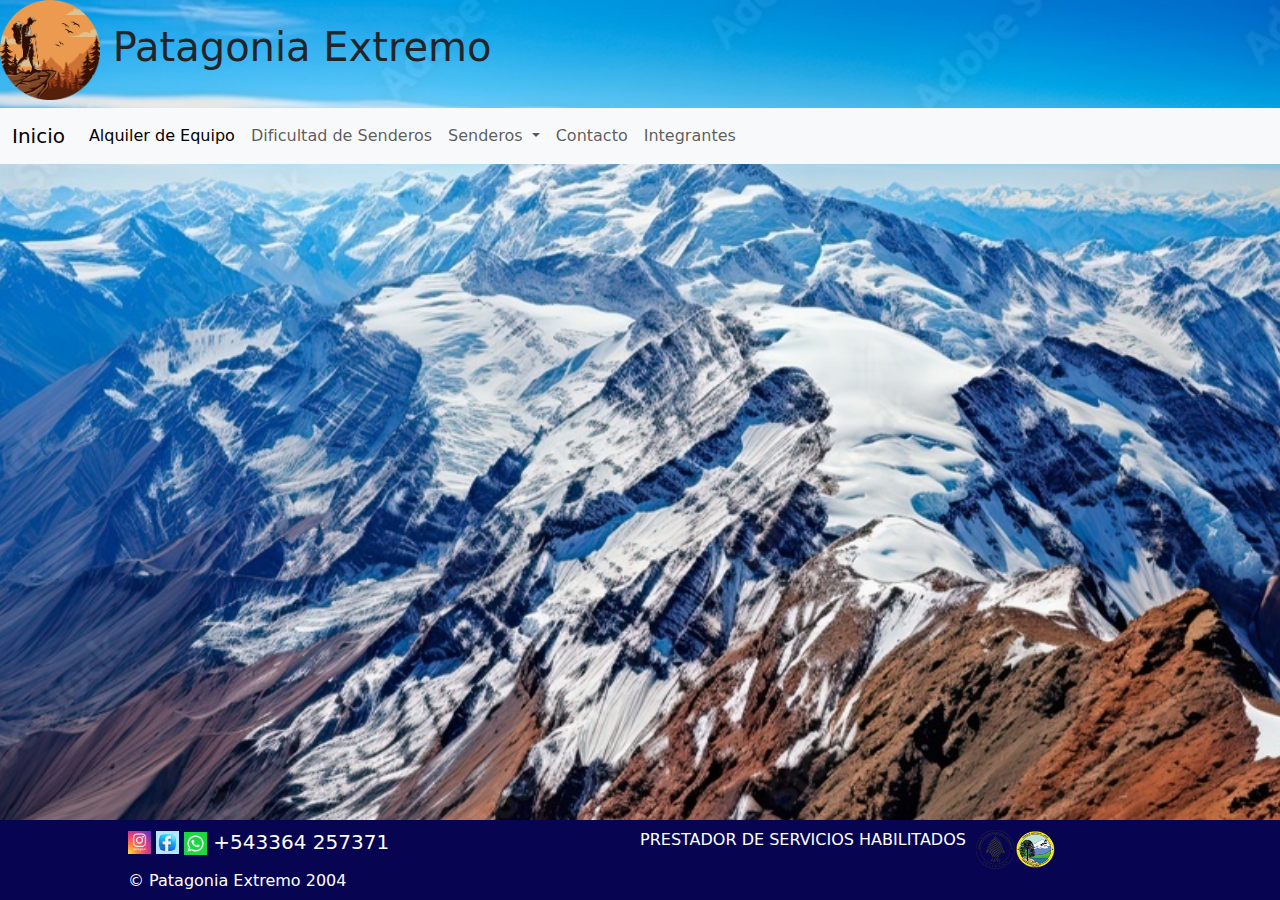
==== index.html @ a7b15eca "primero" ====
<!DOCTYPE html>
<html lang="es">
<head>
    <meta charset="UTF-8">
    <meta name="viewport" content="width=device-width, initial-scale=1.0">
    <title>Patagonia Extremo Trekking</title>
    <link rel="stylesheet" href="mystylo.css">
    <link href="https://cdn.jsdelivr.net/npm/bootstrap@5.3.3/dist/css/bootstrap.min.css" rel="stylesheet" integrity="sha384-QWTKZyjpPEjISv5WaRU9OFeRpok6YctnYmDr5pNlyT2bRjXh0JMhjY6hW+ALEwIH" crossorigin="anonymous">
   
  </head>
<body class="principal">
    <header class="header">

        <h1>
            <img src="./gf.webp" width="100" alt="logo montaña">
            Patagonia Extremo
        </h1>

        <nav class="navbar navbar-expand-lg bg-body-tertiary" >
            <div class="container-fluid">
              <a class="navbar-brand" href="./index.html">Inicio</a>
              <button class="navbar-toggler" type="button" data-bs-toggle="collapse" data-bs-target="#navbarSupportedContent" aria-controls="navbarSupportedContent" aria-expanded="false" aria-label="Toggle navigation">
                <span class="navbar-toggler-icon"></span>
              </button>
              <div class="collapse navbar-collapse" id="navbarSupportedContent">
                <ul class="navbar-nav me-auto mb-2 mb-lg-0">
                  <li class="nav-item">
                    <a class="nav-link active" aria-current="page" href="./Alquilerequipo.html">Alquiler de Equipo</a>
                  </li>
                  <li class="nav-item">
                    <a class="nav-link" href="./Dificultadsendero.html">Dificultad de Senderos</a>
                  </li>
                  <li class="nav-item dropdown">
                    <a class="nav-link dropdown-toggle" href="#" role="button" data-bs-toggle="dropdown" aria-expanded="false">
                      Senderos
                    </a>
                    <ul class="dropdown-menu">
                      <li><a class="dropdown-item" href="./Volcan Lanin.html">Volcán Lanin</a></li>
                      <li><a class="dropdown-item" href="./Volcan Tromen.html">Volcán Tromen</a></li>
                      <li><hr class="dropdown-divider"></li>
                      <li><a class="dropdown-item" href="./Volcan Domuyo.html">Volcán Domuyo</a></li>
                    </ul>
                  </li>
                  <li class="nav-item">
                    <a class="nav-link" href="./Contacto.html" >Contacto</a>
                  </li>
                  <li class="nav-item">
                    <a class="nav-link" href="./Integrantes.html" >Integrantes</a>
                  </li>
                </ul>
              
              </div>
            </div>
          </nav>
    </header>
    
    <footer class="footer">

      <div class="div1footer">
          <div > <a href="https://www.instagram.com/"><img src="./instagram.jpg"  width="23px" alt="logo-instagram"></a>
              
          </div>

          <div>
              <a href="https://www.facebook.com/"><img src="./facebook.jpg" width="23px" alt="logo-facebook"></a>
              
          </div>

          <div >
              <h5>
                   <img src="./whatsapplogo.png" width="23px" alt="logo-whatsapp">
              +543364 257371
          </h5>
         
          </div>
          
          
      </div>

      <div class="resolucion-PN">
         
         
          <H6>PRESTADOR DE SERVICIOS HABILITADOS</H6>
          <img src="./logos-parques-chico.png" width="80" alt="logo parques nacionales">
          
          
      </div>
      <div><p class="derecho">© Patagonia Extremo 2004</p></div>
      
  </footer>

    
  
    <script src="https://cdn.jsdelivr.net/npm/bootstrap@5.3.3/dist/js/bootstrap.bundle.min.js" integrity="sha384-YvpcrYf0tY3lHB60NNkmXc5s9fDVZLESaAA55NDzOxhy9GkcIdslK1eN7N6jIeHz" crossorigin="anonymous"></script>
    <script src="./javascripts.js"></script>
  </body>
</html>
---- mystylo.css ----
body {
    background-image: url(./montañafondo.jpg);
    background-size:cover;
    background-repeat: no-repeat;
    background-position: center center ;
    background-attachment: fixed;
    position: relative;
    min-height: 100vh;
    padding-bottom: 90px;
   
}

/*Alquiler de equipo*/
.titulo-alquiler{
  color: #ffffff;
    
}
.contactoref{
    color: rgb(247, 2, 2);
    font-weight: bold;
    font-style: oblique;
    
}

.contenedor-productos {
    margin-top: 10px;
    display: flex;
    flex-wrap: wrap;
    justify-content: space-evenly;

}
.info-productos{
    text-align: center;
    justify-content: center;
    padding: 5px;
}

.contenedor-productos img {
   width: 200px; 
    height: 200px;
   
    
}
.productos {
    border-radius: 10px;
    
    margin: 10px;

}
.productos:hover {
    box-shadow: 0 20px 40px rgba(12, 7, 107, 0.4);
    background-color: blue;
}
.lista {
    list-style: none;
    display: flex;
   gap: 30px;
   justify-content: center;
   color: white;
   background-color:#ffedb5;
}


/* tabla dificultad de sendero*/
.titulotabla{
    margin-top: 30px;
    font-size:x-large;
    font-style: oblique;
   display: inline-block;
   font-weight:400;
    
    color: white;
    background-color:rgb(9, 26, 83);
    margin-bottom: 10px;
}
.tabla {
    background-color: rgb(9, 26, 83);
    border-color: rgb(19, 6, 87);
    border-style:inset ;
    color: beige;
    
}

/*Contacto*/

.formulario{
background-color: rgb(9, 26, 83);
width: 50%;
color: white;
margin: 10px;
font-style: oblique;
}


/*footer*/

.footer {
    display: grid;
    grid-template-columns: 1fr 1fr;
    background-color:rgb(7, 5, 82) ;
    padding: 10px 10%;
    color: white;
    position: absolute;
    bottom: 0;
  width: 100%;
  height: 80px;
    
}
.div1footer{
   gap: 5px;
   display: flex;
}
.resolucion-PN {
    display: flex;
    gap: 10px;
       
}

.derecho{
    margin-bottom: 0px;
   

}
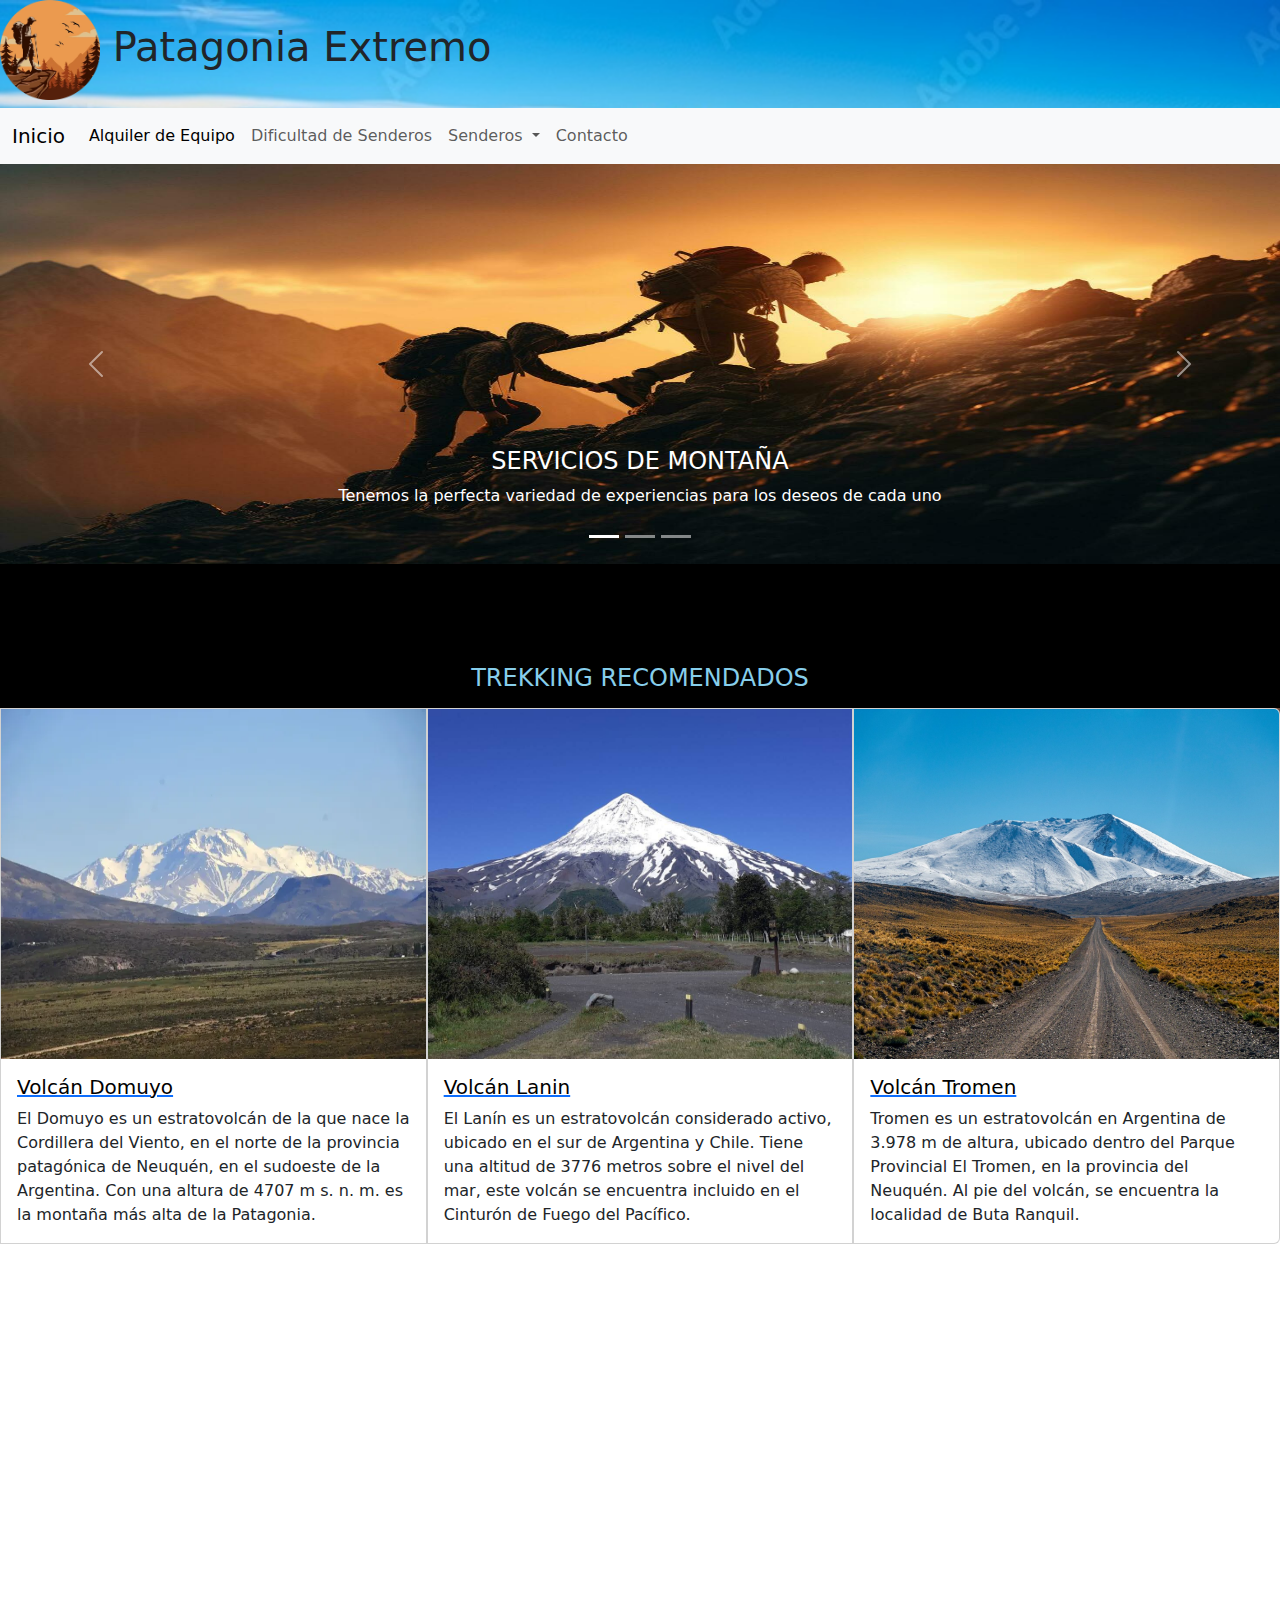
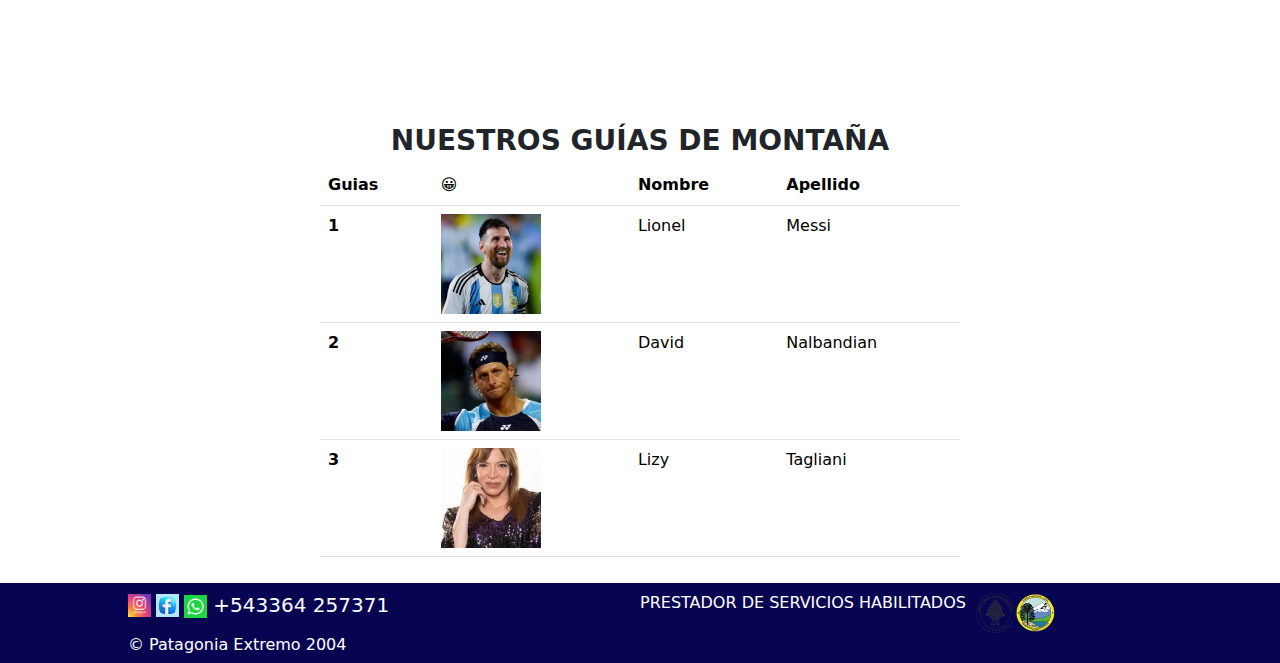
==== commit 79229cf2: "Trabajo final actualizacion" ====
--- a/index.html
+++ b/index.html
@@ -5,8 +5,9 @@
     <meta name="viewport" content="width=device-width, initial-scale=1.0">
     <title>Patagonia Extremo Trekking</title>
     <link rel="stylesheet" href="mystylo.css">
+    <script src="./javascripts.js"></script>
     <link href="https://cdn.jsdelivr.net/npm/bootstrap@5.3.3/dist/css/bootstrap.min.css" rel="stylesheet" integrity="sha384-QWTKZyjpPEjISv5WaRU9OFeRpok6YctnYmDr5pNlyT2bRjXh0JMhjY6hW+ALEwIH" crossorigin="anonymous">
-   
+    
   </head>
 <body class="principal">
     <header class="header">
@@ -44,15 +45,119 @@
                   <li class="nav-item">
                     <a class="nav-link" href="./Contacto.html" >Contacto</a>
                   </li>
-                  <li class="nav-item">
-                    <a class="nav-link" href="./Integrantes.html" >Integrantes</a>
-                  </li>
+                  
                 </ul>
               
               </div>
             </div>
           </nav>
     </header>
+    <main>
+      <div class="carro">
+        <div id="carouselExampleCaptions" class="carousel slide">
+          <div class="carousel-indicators">
+            <button type="button" data-bs-target="#carouselExampleCaptions" data-bs-slide-to="0" class="active" aria-current="true" aria-label="Slide 1"></button>
+            <button type="button" data-bs-target="#carouselExampleCaptions" data-bs-slide-to="1" aria-label="Slide 2"></button>
+            <button type="button" data-bs-target="#carouselExampleCaptions" data-bs-slide-to="2" aria-label="Slide 3"></button>
+          </div>
+          <div class="carousel-inner">
+            <div class="carousel-item active">
+              <img src="./imagenes/carro01.jpg" class="d-block w-100" alt="...">
+              <div class="carousel-caption d-none d-md-block">
+                <h4>SERVICIOS DE MONTAÑA</h4>
+                <p>Tenemos la perfecta variedad de experiencias para los deseos de cada uno</p>
+              </div>
+            </div>
+            <div class="carousel-item">
+              <img src="./imagenes/climbing gear.jpg" class="d-block w-100" alt="...">
+              <div class="carousel-caption d-none d-md-block">
+                <h4>ALQUILER EQUIPO DE MONTAÑA</h4>
+                <p>Todo lo necesario para tu aventura</p>
+              </div>
+            </div>
+            
+          </div>
+          <button class="carousel-control-prev" type="button" data-bs-target="#carouselExampleCaptions" data-bs-slide="prev">
+            <span class="carousel-control-prev-icon" aria-hidden="true"></span>
+            <span class="visually-hidden">Previous</span>
+          </button>
+          <button class="carousel-control-next" type="button" data-bs-target="#carouselExampleCaptions" data-bs-slide="next">
+            <span class="carousel-control-next-icon" aria-hidden="true"></span>
+            <span class="visually-hidden">Next</span>
+          </button>
+        </div>
+    </div>
+
+    
+      <section class="recomendacionin" >
+        <h4> TREKKING RECOMENDADOS</h4>
+        <div class="card-group">
+          <a href="./Volcan Domuyo.html"> <div class="card">
+             <img src="./imagenes/domuyo.webp" class="card-img-top" alt="domuyo">
+            <div class="card-body">
+             <h5 class="card-title" >Volcán Domuyo</h5></a>
+              <p class="card-text">El Domuyo es un estratovolcán​ de la que nace la Cordillera del Viento, en el norte de la provincia patagónica de Neuquén, en el sudoeste de la Argentina. Con una altura de 4707 m s. n. m. es la montaña más alta de la Patagonia.</p>
+              
+            </div>
+          </div>
+          <a href="./Volcan Lanin.html"><div class="card">
+            <img src="./imagenes/lanin.jpeg" class="card-img-top" alt="...">
+            <div class="card-body">
+              <h5 class="card-title">Volcán Lanin</h5> </a>
+              <p class="card-text">El Lanín  es un estratovolcán considerado activo, ubicado en el sur de Argentina y Chile. Tiene una altitud de 3776 metros sobre el nivel del mar, este volcán se encuentra incluido en el Cinturón de Fuego del Pacífico.</p>
+           
+            </div>
+          </div>
+          <a href="./Volcan Tromen.html"><div class="card">
+            <img src="./imagenes/volcan tromen.jpg" class="card-img-top" alt="...">
+            <div class="card-body">
+              <h5 class="card-title">Volcán Tromen</h5></a>
+              <p class="card-text">Tromen es un estratovolcán en Argentina de 3.978 m de altura, ubicado dentro del Parque Provincial El Tromen, en la provincia del Neuquén. Al pie del volcán, se encuentra la localidad de Buta Ranquil.</p>
+            
+            </div>
+          </div>
+        </div>
+      </section>
+      <section class="video">
+        <iframe width="640" height="360" src="https://www.youtube.com/embed/UY0YHlNCTNQ" title="Paulo Coelho ¡Elige la montaña que quieres subir! Motivación" frameborder="0" allow="accelerometer; autoplay; clipboard-write; encrypted-media; gyroscope; picture-in-picture; web-share" referrerpolicy="strict-origin-when-cross-origin" allowfullscreen></iframe>
+      </section>
+
+      <center><h3 class="titletab">NUESTROS GUÍAS DE MONTAÑA</h3>
+      <section class="integrantestab">
+        
+        <table class="table">
+          <thead>
+            <tr>
+              <th scope="col">Guias</th>
+              <th scope="col">😀</th>
+              <th scope="col">Nombre</th>
+              <th scope="col">Apellido</th>
+            </tr>
+          </thead>
+          <tbody>
+            <tr>
+              <th scope="row">1</th>
+              <td><img src="./imagenes/lio.avif" alt="" srcset=""></td>
+              <td>Lionel</td>
+              <td>Messi</td>
+            </tr>
+            <tr>
+              <th scope="row">2</th>
+              <td><img src="./imagenes/davidn.webp" alt="" srcset=""></td>
+              <td>David</td>
+              <td>Nalbandian</td>
+            </tr>
+            <tr>
+              <th scope="row">3</th>
+              <td ><img src="./imagenes/lizy.webp" alt="" srcset=""></td>
+              <td>Lizy</td>
+              <td>Tagliani</td>
+            </tr>
+          </tbody>
+        </table>
+      </section>
+    </center>
+    </main>
     
     <footer class="footer">
 
@@ -92,6 +197,6 @@
     
   
     <script src="https://cdn.jsdelivr.net/npm/bootstrap@5.3.3/dist/js/bootstrap.bundle.min.js" integrity="sha384-YvpcrYf0tY3lHB60NNkmXc5s9fDVZLESaAA55NDzOxhy9GkcIdslK1eN7N6jIeHz" crossorigin="anonymous"></script>
-    <script src="./javascripts.js"></script>
+    
   </body>
 </html>--- a/mystylo.css
+++ b/mystylo.css
@@ -10,6 +10,49 @@
    
 }
 
+
+.carro img{
+    height: 400px;
+    
+
+    width: 242px;
+    
+}
+.recomendacionin H4{ 
+    display: flex;
+    justify-content: center;
+    padding: 100px 0px 15px 0px;
+    background-color: black;
+    color: skyblue;
+    margin: 0;
+
+
+}
+.recomendacionin h5{
+    color: black;
+   
+}
+.recomendacionin img{
+   height: 350px;
+}
+.video{
+    display: flex;
+    justify-content: center;
+    align-items: center;
+    margin: 60px 0px;
+}
+.integrantestab img{
+    height: 100px;
+ 
+}
+.titletab{
+    font-weight: 800;
+}
+.integrantestab {
+    
+ width: 50%;
+   
+}
 /*Alquiler de equipo*/
 .titulo-alquiler{
   color: #ffffff;
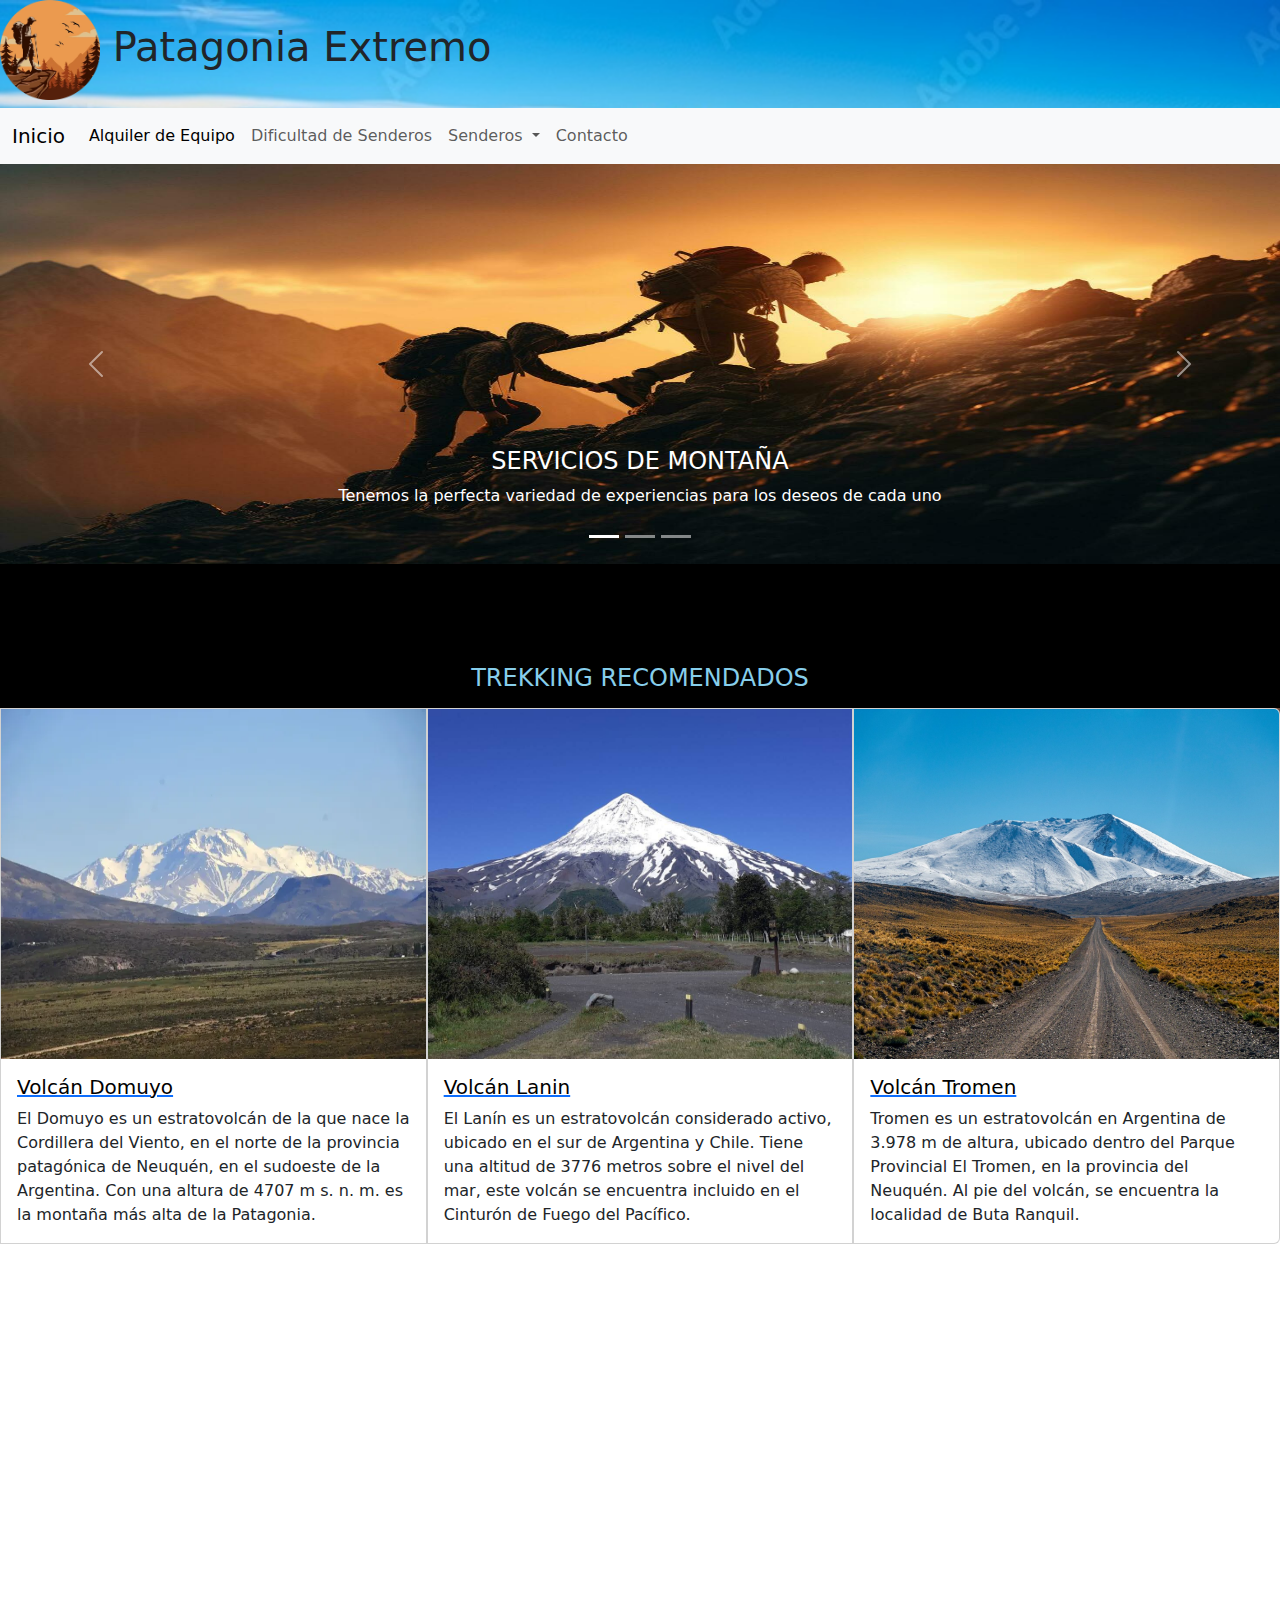
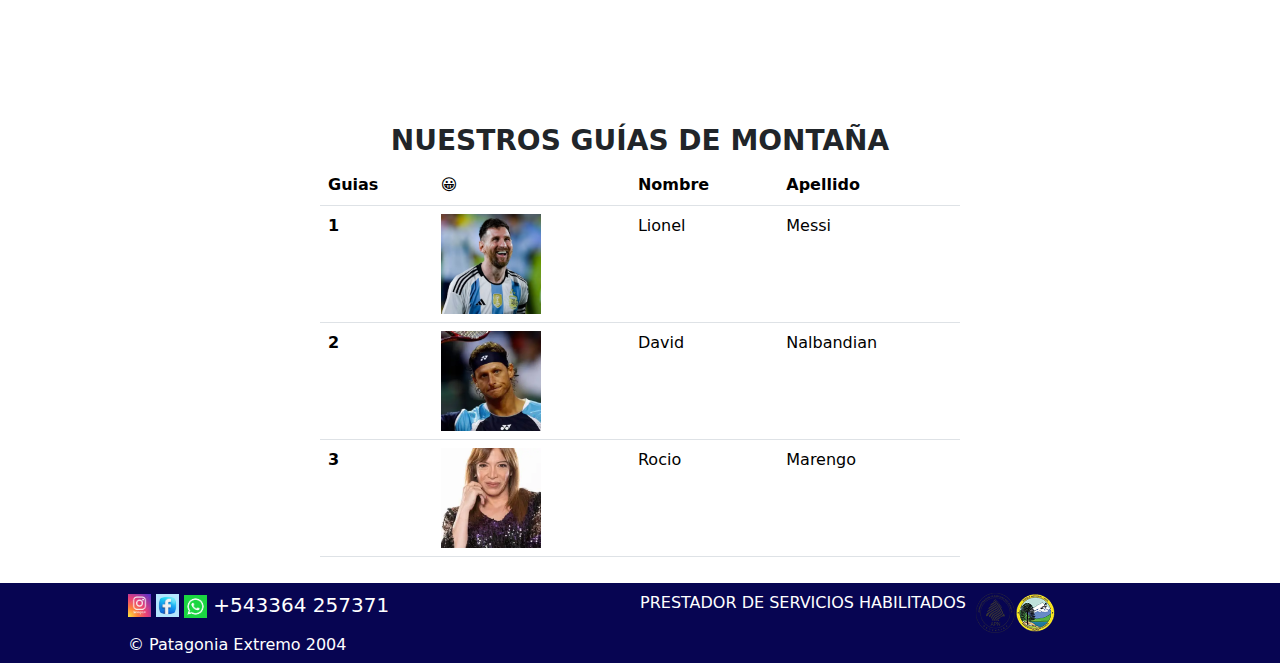
==== commit f8051c07: "ultimos cambios TF" ====
--- a/index.html
+++ b/index.html
@@ -150,8 +150,8 @@
             <tr>
               <th scope="row">3</th>
               <td ><img src="./imagenes/lizy.webp" alt="" srcset=""></td>
-              <td>Lizy</td>
-              <td>Tagliani</td>
+              <td>Rocio</td>
+              <td>Marengo</td>
             </tr>
           </tbody>
         </table>
--- a/mystylo.css
+++ b/mystylo.css
@@ -135,6 +135,33 @@
 }
 
 
+/*lanin*/
+.encabezadola{
+    background-color: rgb(13, 13, 74);
+    height: 200px;
+    width: 100%;
+    display: flex;
+    justify-content: center;
+    align-items: center;
+}
+.encabezadola h1{
+   
+    color: aliceblue;
+}
+
+.carla{
+    display: flex;
+    justify-content: center;
+    align-items: center;
+    width: 80%;
+    margin: auto;
+    padding: 20px;
+}
+.carla img {
+    height: 350px;
+
+}
+
 /*footer*/
 
 .footer {
